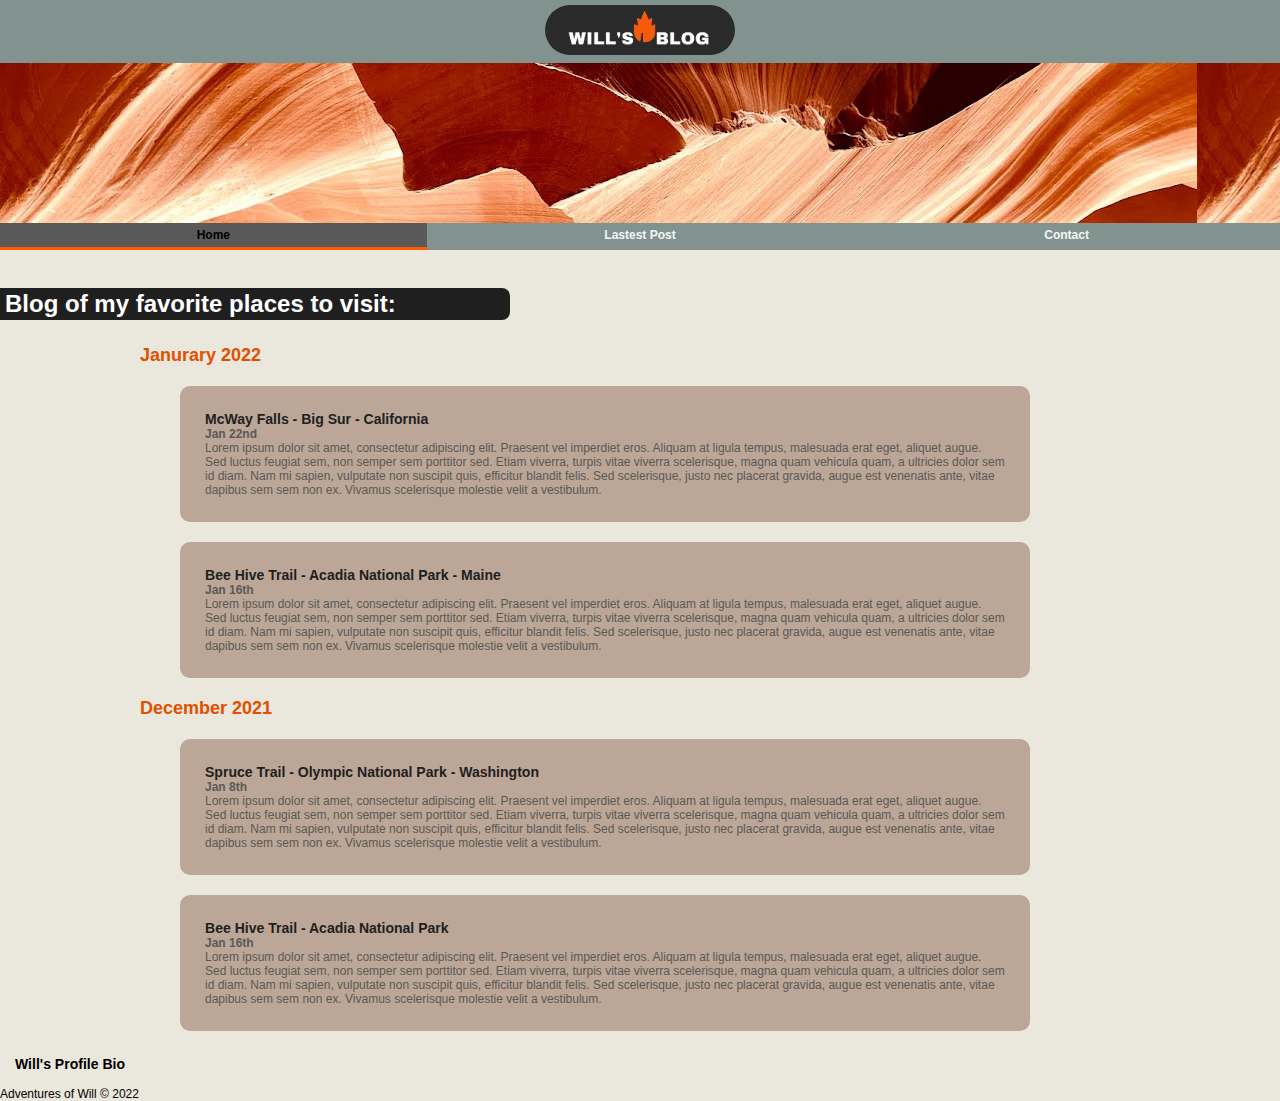
==== index.html @ 11fbdb98 "First commit" ====
<!DOCTYPE html>
<html lang="en">
<head>
    <meta charset="UTF-8">
    <meta http-equiv="X-UA-Compatible" content="IE=edge">
    <meta name="viewport" content="width=device-width, initial-scale=1.0">
    <link rel="stylesheet" href="styles.css">
    <link rel="stylesheet" href="posts.css">
    <link rel="stylesheet" href="headerfooter.css">

    <title>Will's Favorite Places Blog</title>
</head>
<body>
    <header>
        <div id="logo-wrapper"><a href="index.html"><img id="site_logo" src="will_blog_logo.png" alt="main blog logo Will's blog"></a></div>
        <div class="header">
        </div>
        <nav>
            <ul>
                <li><a class="current-page" href=#>Home</a></li>
                <li><a href="latest.html">Lastest Post</a></li>
                <li><a href=contact.html>Contact</a></li>
            </ul>
        </nav>
    </header>

    <main>
        <h1>Blog of my favorite places to visit:</h1>
        <div class="container">
            <div class="post-container">
                <h2>Janurary 2022</h2>
                <article class="blog-post">
                    <h3>McWay Falls - Big Sur - California</h3>
                    <h4>Jan 22nd</h4>
                    <p> Lorem ipsum dolor sit amet, consectetur adipiscing elit. Praesent vel imperdiet eros. 
                        Aliquam at ligula tempus, malesuada erat eget, aliquet augue. Sed luctus feugiat sem, 
                        non semper sem porttitor sed. Etiam viverra, turpis vitae viverra scelerisque, magna 
                        quam vehicula quam, a ultricies dolor sem id diam. Nam mi sapien, vulputate non suscipit 
                        quis, efficitur blandit felis. Sed scelerisque, justo nec placerat gravida, augue est 
                        venenatis ante, vitae dapibus sem sem non ex. Vivamus scelerisque molestie velit a vestibulum.</p>
                </article>
                <article class="blog-post">
                    <h3>Bee Hive Trail - Acadia National Park - Maine</h3>
                    <h4>Jan 16th</h4>
                    <p> Lorem ipsum dolor sit amet, consectetur adipiscing elit. Praesent vel imperdiet eros. 
                        Aliquam at ligula tempus, malesuada erat eget, aliquet augue. Sed luctus feugiat sem, 
                        non semper sem porttitor sed. Etiam viverra, turpis vitae viverra scelerisque, magna 
                        quam vehicula quam, a ultricies dolor sem id diam. Nam mi sapien, vulputate non suscipit 
                        quis, efficitur blandit felis. Sed scelerisque, justo nec placerat gravida, augue est 
                        venenatis ante, vitae dapibus sem sem non ex. Vivamus scelerisque molestie velit a vestibulum.</p>
                </article>
                <h2>December 2021</h2>
                <article class="blog-post">
                    <h3>Spruce Trail - Olympic National Park - Washington</h3>
                    <h4>Jan 8th</h4>
                    <p> Lorem ipsum dolor sit amet, consectetur adipiscing elit. Praesent vel imperdiet eros. 
                        Aliquam at ligula tempus, malesuada erat eget, aliquet augue. Sed luctus feugiat sem, 
                        non semper sem porttitor sed. Etiam viverra, turpis vitae viverra scelerisque, magna 
                        quam vehicula quam, a ultricies dolor sem id diam. Nam mi sapien, vulputate non suscipit 
                        quis, efficitur blandit felis. Sed scelerisque, justo nec placerat gravida, augue est 
                        venenatis ante, vitae dapibus sem sem non ex. Vivamus scelerisque molestie velit a vestibulum.</p>
                </article>
                <article class="blog-post">
                    <h3>Bee Hive Trail - Acadia National Park</h3>
                    <h4>Jan 16th</h4>
                    <p> Lorem ipsum dolor sit amet, consectetur adipiscing elit. Praesent vel imperdiet eros. 
                        Aliquam at ligula tempus, malesuada erat eget, aliquet augue. Sed luctus feugiat sem, 
                        non semper sem porttitor sed. Etiam viverra, turpis vitae viverra scelerisque, magna 
                        quam vehicula quam, a ultricies dolor sem id diam. Nam mi sapien, vulputate non suscipit 
                        quis, efficitur blandit felis. Sed scelerisque, justo nec placerat gravida, augue est 
                        venenatis ante, vitae dapibus sem sem non ex. Vivamus scelerisque molestie velit a vestibulum.</p>
                </article>
            </div>
            
            <aside>
                <h3>Will's Profile Bio</h3>
            </aside>
        </div>
    </main>

    <footer>
        <p>Adventures of Will &#169; 2022</p>
    </footer>
</body>
</html>
---- styles.css ----
html {
    font-size: 12px;;
}

body {
    background-color: #EAE7DC;
}

.post-container {
    width: 80%;
    margin: 2% auto;
    /* border: 2px red solid; */
}

.container {
    margin: 15px;
}

main h1 { 
    color: white;
    background-color: rgb(31, 31, 31);
    padding: 2px 5px;
    border-radius: 0 8px 8px 0;
    margin: 3% 40% 0 0;
    max-width: 500px;;
}
---- posts.css ----
.blog-post {
    background-color: #bca697;
    padding: 2.5% 2.5%;
    margin: 2% 0 2% 4%;
    border-radius: 10px;
    color: #5a5956;
    max-width: 800px;
}

.blog-post h3 {
    color: rgb(31, 31, 31);
}

.post-container h2 {
    color: rgb(227, 79, 0);
}
---- headerfooter.css ----
* {
    margin: 0;
    padding: 0;
    font-family: Verdana, Geneva, Tahoma, sans-serif;
}

header {
    background-repeat: round;
    color: #ffffff;
    height: 250px;
    display: flex;
    flex-direction: column;
}

.header {
        background-image: url("header.jpg");
        width: 100%;
        height: 100%;
        flex-direction: column;
}

#logo-wrapper {
    display: flex;
    justify-content: center;
    background-color: #82938f;
}

#site_logo {
height: 50px;
padding: 5px;
border-radius: 45px;
}

nav {
    width: 100vw;
}

.current-page {
    border-bottom: 3px rgb(255, 91, 3) solid;
    background-color: #595959;
    color: black;
    /* box-shadow: 0 1px 3px 3px rgb(171, 37, 0); */
}

ul {
    display: flex;
    background-color: #8E8D8A ;
    justify-content: space-around;
}

li {
    list-style-type: none;
    width: 33.3333%;
    text-align: center;
}

nav a {
    display: block;
    padding: 5px 0;
    width: 100%;
    background-color: #82938f;
    text-decoration: none;
    color: whitesmoke;
    font-weight: bold;
}
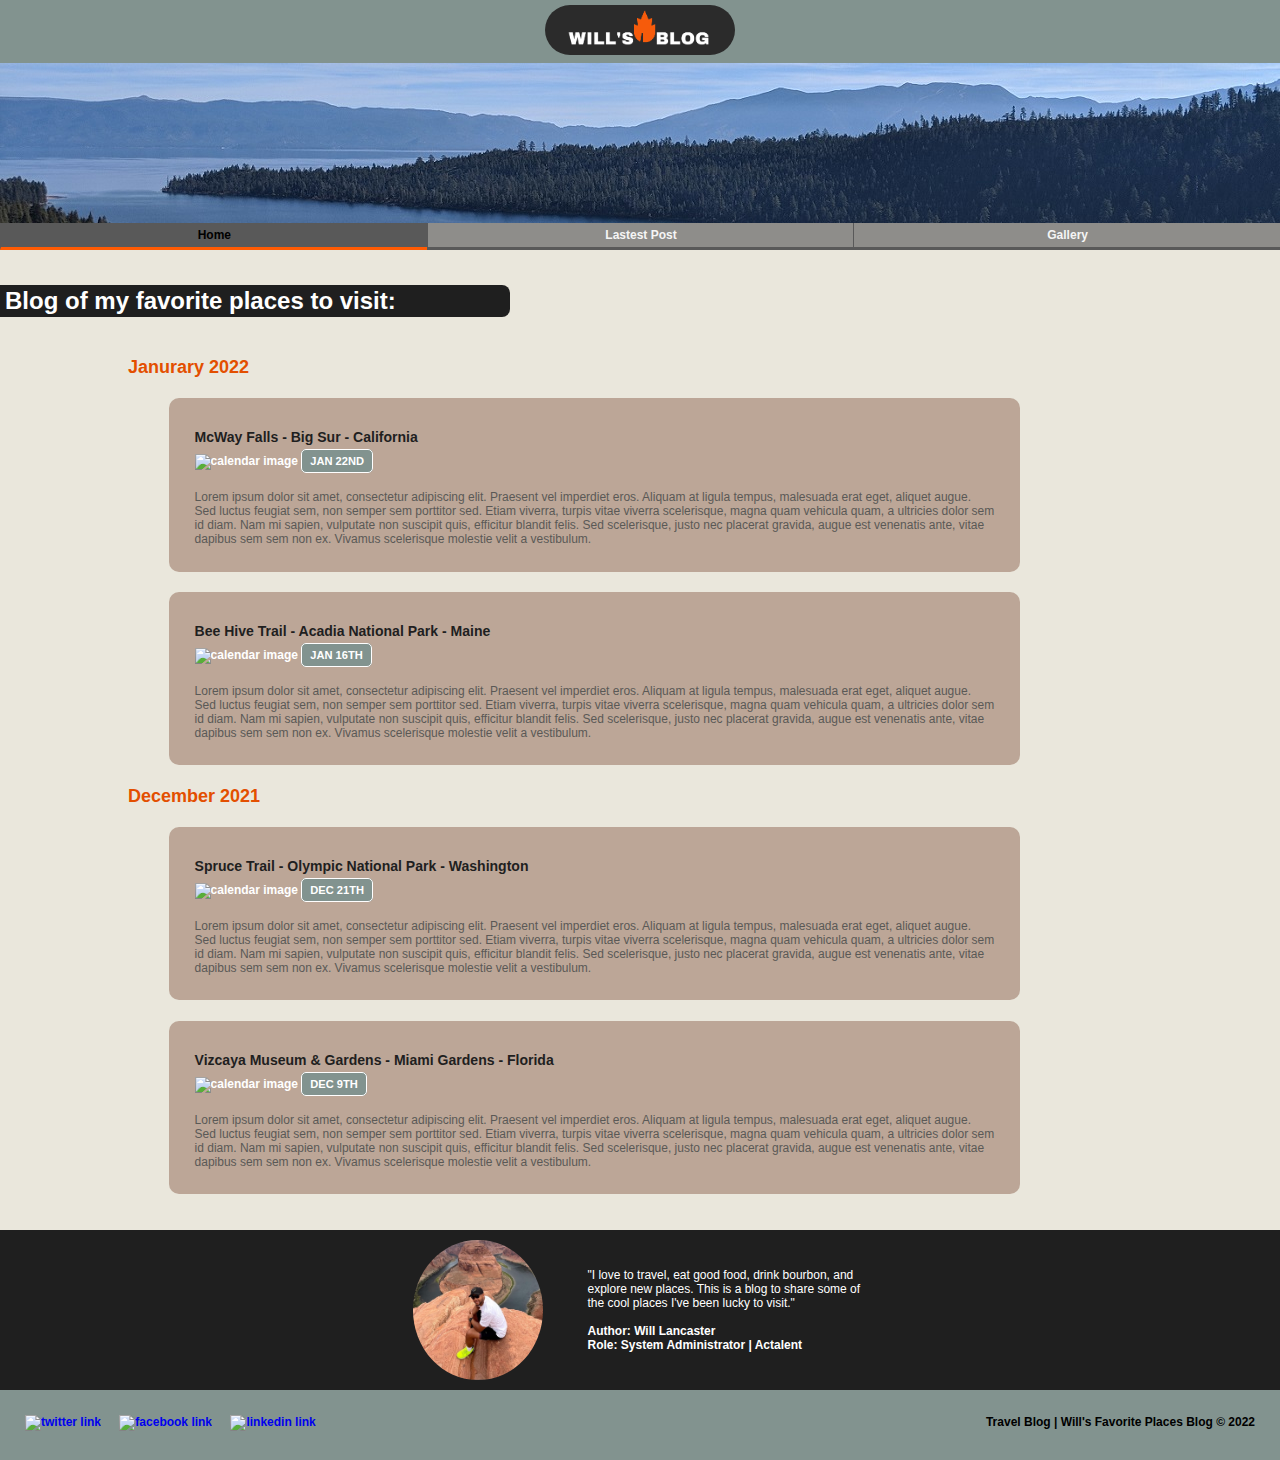
==== commit f0276d21: "Added additional project files and remove old content. Uploading latest version." ====
--- a/index.html
+++ b/index.html
@@ -19,7 +19,7 @@
             <ul>
                 <li><a class="current-page" href=#>Home</a></li>
                 <li><a href="latest.html">Lastest Post</a></li>
-                <li><a href=contact.html>Contact</a></li>
+                <li><a href="gallery.html">Gallery</a></li>
             </ul>
         </nav>
     </header>
@@ -31,7 +31,11 @@
                 <h2>Janurary 2022</h2>
                 <article class="blog-post">
                     <h3>McWay Falls - Big Sur - California</h3>
-                    <h4>Jan 22nd</h4>
+                    <h4><img src="https://cdn4.iconfinder.com/data/icons/small-n-flat/24/calendar-512.png" alt="calendar image">
+                        <!-- The requirement asked for buttons to be used on the blog post. I nested a a tag to accomplish this without JS.
+                        Typically for "buttons" I would style the <a> tag.  -->
+                        <button><a href="latest.html"> Jan 22nd</a></button>
+                    </h4>
                     <p> Lorem ipsum dolor sit amet, consectetur adipiscing elit. Praesent vel imperdiet eros. 
                         Aliquam at ligula tempus, malesuada erat eget, aliquet augue. Sed luctus feugiat sem, 
                         non semper sem porttitor sed. Etiam viverra, turpis vitae viverra scelerisque, magna 
@@ -41,7 +45,9 @@
                 </article>
                 <article class="blog-post">
                     <h3>Bee Hive Trail - Acadia National Park - Maine</h3>
-                    <h4>Jan 16th</h4>
+                    <h4><img src="https://cdn4.iconfinder.com/data/icons/small-n-flat/24/calendar-512.png" alt="calendar image">
+                        <button><a href="#"> Jan 16th</a></button>
+                    </h4>
                     <p> Lorem ipsum dolor sit amet, consectetur adipiscing elit. Praesent vel imperdiet eros. 
                         Aliquam at ligula tempus, malesuada erat eget, aliquet augue. Sed luctus feugiat sem, 
                         non semper sem porttitor sed. Etiam viverra, turpis vitae viverra scelerisque, magna 
@@ -52,7 +58,9 @@
                 <h2>December 2021</h2>
                 <article class="blog-post">
                     <h3>Spruce Trail - Olympic National Park - Washington</h3>
-                    <h4>Jan 8th</h4>
+                    <h4><img src="https://cdn4.iconfinder.com/data/icons/small-n-flat/24/calendar-512.png" alt="calendar image">
+                        <button><a href="#"> Dec 21th</a></button>
+                    </h4>
                     <p> Lorem ipsum dolor sit amet, consectetur adipiscing elit. Praesent vel imperdiet eros. 
                         Aliquam at ligula tempus, malesuada erat eget, aliquet augue. Sed luctus feugiat sem, 
                         non semper sem porttitor sed. Etiam viverra, turpis vitae viverra scelerisque, magna 
@@ -61,8 +69,10 @@
                         venenatis ante, vitae dapibus sem sem non ex. Vivamus scelerisque molestie velit a vestibulum.</p>
                 </article>
                 <article class="blog-post">
-                    <h3>Bee Hive Trail - Acadia National Park</h3>
-                    <h4>Jan 16th</h4>
+                    <h3>Vizcaya Museum & Gardens - Miami Gardens - Florida</h3>
+                    <h4><img src="https://cdn4.iconfinder.com/data/icons/small-n-flat/24/calendar-512.png" alt="calendar image">
+                        <button><a href="#"> Dec 9th</a></button>
+                    </h4>
                     <p> Lorem ipsum dolor sit amet, consectetur adipiscing elit. Praesent vel imperdiet eros. 
                         Aliquam at ligula tempus, malesuada erat eget, aliquet augue. Sed luctus feugiat sem, 
                         non semper sem porttitor sed. Etiam viverra, turpis vitae viverra scelerisque, magna 
@@ -71,15 +81,26 @@
                         venenatis ante, vitae dapibus sem sem non ex. Vivamus scelerisque molestie velit a vestibulum.</p>
                 </article>
             </div>
-            
-            <aside>
-                <h3>Will's Profile Bio</h3>
-            </aside>
         </div>
     </main>
-
+        <aside class="bio-section">
+            <img id="bio-photo" src="profile.pic.jpg" alt="will profile">
+            <p id="bio-fact"> "I love to travel, eat good food, drink bourbon, and explore new places. This is a blog to share some of the cool places I've been lucky to visit." 
+            <br><br><span> Author: Will Lancaster <br> Role: System Administrator | Actalent</span></p>
+        </aside>
     <footer>
-        <p>Adventures of Will &#169; 2022</p>
+        <div class="socials">
+            <a target="_blank" href="https://twitter.com">
+                <img src="https://cdn2.iconfinder.com/data/icons/social-media-2285/512/1_Twitter_colored_svg-512.png" alt="twitter link">
+            </a>
+            <a target="_blank" href="https://facebook.com">
+                <img src="https://cdn2.iconfinder.com/data/icons/social-media-2285/512/1_Facebook2_colored_svg-512.png" alt="facebook link">
+            </a>
+            <a target="_blank" href="https://linkedin.com">
+                <img src="https://cdn2.iconfinder.com/data/icons/social-media-2285/512/1_Linkedin_unofficial_colored_svg-512.png" alt="linkedin link">
+            </a>
+        </div>
+        <p>Travel Blog | Will's Favorite Places Blog &#169; 2022</p>
     </footer>
 </body>
 </html>--- a/styles.css
+++ b/styles.css
@@ -1,19 +1,27 @@
+* {
+    margin: 0;
+    padding: 0;
+}
+
 html {
-    font-size: 12px;;
+    font-size: 12px;
 }
 
 body {
+    font-family: Verdana, Geneva, Tahoma, sans-serif;
     background-color: #EAE7DC;
+    display: flex;
+    flex-direction: column;
+    height: 100vh;
 }
 
 .post-container {
-    width: 80%;
-    margin: 2% auto;
-    /* border: 2px red solid; */
+    width: 80vw;
+    margin: 10px auto;
 }
 
 .container {
-    margin: 15px;
+    padding: 15px;
 }
 
 main h1 { 
@@ -21,6 +29,93 @@
     background-color: rgb(31, 31, 31);
     padding: 2px 5px;
     border-radius: 0 8px 8px 0;
-    margin: 3% 40% 0 0;
-    max-width: 500px;;
+    margin: 35px 0 15px 0;
+    max-width: 500px;
+}
+
+.bio-section {
+    width: 100vw;
+    min-width: 60vw;
+    display: grid;
+    grid-template-columns: 150px 300px;
+    column-gap: 5px;
+    align-items: center;
+    justify-content: center;
+    background-color: rgb(31, 31, 31);
+    color: white;
+    padding: 10px 0;
+}
+
+aside img {
+    width: 20vw;
+    max-width: 130px;
+    border-radius: 50%;
+}
+
+#bio-fact {
+    margin-left: 20px;
+}
+
+#bio-fact span {
+    font-weight: 900;
+}
+
+.gallery {
+    display: grid;
+    grid-template-columns: 1fr 1fr 1fr;
+    grid-template-rows: 1fr 1fr ;
+    width: 800px;
+    margin: 50px auto 20px auto;
+    border: black 3px solid;
+}
+
+.gallery img {
+    height: 200px;
+}
+
+#photo-gallery {
+    max-width: 250px;
+}
+
+#latest-flag {
+    max-width: 300px;
+}
+
+.gallery-text {
+    width: 75vw;
+    margin: 5px auto 40px auto;;
+}
+
+@media (max-width: 600px) {
+    .bio-section {
+        display: flex;
+        flex-direction: column;
+    }
+    aside img {
+        margin: 0 0 15px 0;
+    }
+}
+
+@media (max-width: 460px) {
+    .bio-section {
+        font-size: 0.6em;
+    }
+    #bio-fact {
+        width: 70%;
+    }
+}
+
+@media (max-width: 825px) {
+    .gallery {
+        display: flex;
+        flex-direction: column;
+        width: 350px;
+        border: none;
+    }
+    .gallery img {
+        margin-bottom: 20px;
+    }
+    .gallery img:last-child {
+        margin-bottom: 10px;
+    }
 }--- a/posts.css
+++ b/posts.css
@@ -1,5 +1,3 @@
-
-
 .blog-post {
     background-color: #bca697;
     padding: 2.5% 2.5%;
@@ -9,11 +7,75 @@
     max-width: 800px;
 }
 
+.blog-post p {
+    margin-top: 20px;
+}
+
+h3 {
+    margin-top: 5px;
+}
+
+h4 {
+    margin: 8px 0;
+    color: white;
+}
+
+h4 a {
+    color: white;
+}
+
+h4 a:hover,
+h4 a:focus {
+    color: rgb(227, 79, 0);
+}
+
 .blog-post h3 {
     color: rgb(31, 31, 31);
+}
+
+h4 img {
+    height: 20px;
+}
+
+h4 button {
+    padding: 0;
+    border: none;
+    background-color: rgba(255, 255, 255, 0);
+}
+
+button a {
+    border-radius: 5px;
+    font-size: smaller;
+    font-weight: 900;
+    padding: 5px 8px;
+    text-decoration: none;
+    background-color: #82938f;
+    margin-bottom: 15px;
+    text-transform: uppercase;
+    border: 1px solid rgb(255, 255, 255);
+}
+
+button a:hover,
+button a:focus {
+    border: 1px solid rgb(227, 79, 0);
+    color: rgb(227, 79, 0);
+    padding: 6px 9px;
 }
 
 .post-container h2 {
     color: rgb(227, 79, 0);
 }
 
+#post-image {
+    width: 100%;
+    border: 1px white solid;
+}
+
+.blog-post figcaption {
+    margin: 0 10px 10px 10px;
+    text-align: center;
+    font: italic;
+    font-weight: lighter;
+    color: white;
+    background-color: rgba(63, 63, 63, 0.509);
+}--- a/headerfooter.css
+++ b/headerfooter.css
@@ -1,9 +1,3 @@
-* {
-    margin: 0;
-    padding: 0;
-    font-family: Verdana, Geneva, Tahoma, sans-serif;
-}
-
 header {
     background-repeat: round;
     color: #ffffff;
@@ -14,15 +8,15 @@
 
 .header {
         background-image: url("header.jpg");
-        width: 100%;
-        height: 100%;
-        flex-direction: column;
+        width: 100vw;
+        height: 100vh;
 }
 
 #logo-wrapper {
     display: flex;
     justify-content: center;
     background-color: #82938f;
+    width: 100vw
 }
 
 #site_logo {
@@ -39,18 +33,29 @@
     border-bottom: 3px rgb(255, 91, 3) solid;
     background-color: #595959;
     color: black;
-    /* box-shadow: 0 1px 3px 3px rgb(171, 37, 0); */
+}
+
+ul a:hover,
+ul a:focus {
+    border-bottom: 3px rgb(255, 255, 255) solid;
+    background-color: #9d9d9d;
 }
 
 ul {
     display: flex;
-    background-color: #8E8D8A ;
     justify-content: space-around;
+}
+
+ul a{
+    border-left: 1px #595959 solid;
+    border-right: 1px #595959 solid;
+    border-bottom: 3px #595959 solid;
+    background-color: #8E8D8A;
 }
 
 li {
     list-style-type: none;
-    width: 33.3333%;
+    width: 33.3333vw;
     text-align: center;
 }
 
@@ -58,11 +63,49 @@
     display: block;
     padding: 5px 0;
     width: 100%;
-    background-color: #82938f;
     text-decoration: none;
     color: whitesmoke;
     font-weight: bold;
 }
 
+footer {
+    background-color: #82938f;
+    height: 45px;
+    width: 100vw;
+    text-align: center;
+    padding-top: 25px;
+    font-weight: 900;
+    margin-top: auto;
+    min-height: 45px;
+    display: flex;
+    flex-direction: row;
+    justify-content: space-between;
+}
 
+.socials {
+    padding-left: 10px;
+}
 
+.socials img {
+    width: 25px;
+    margin-left: 15px;
+}
+
+.socials a {
+    text-decoration: none;
+}
+
+footer p {
+    padding-right: 25px;
+}
+
+@media(max-width: 600px) {
+    footer p {
+        font-size: 0.8em;
+        text-align: center;
+        padding-right: 45px;
+    }
+    .socials img {
+        display: none;
+    }
+}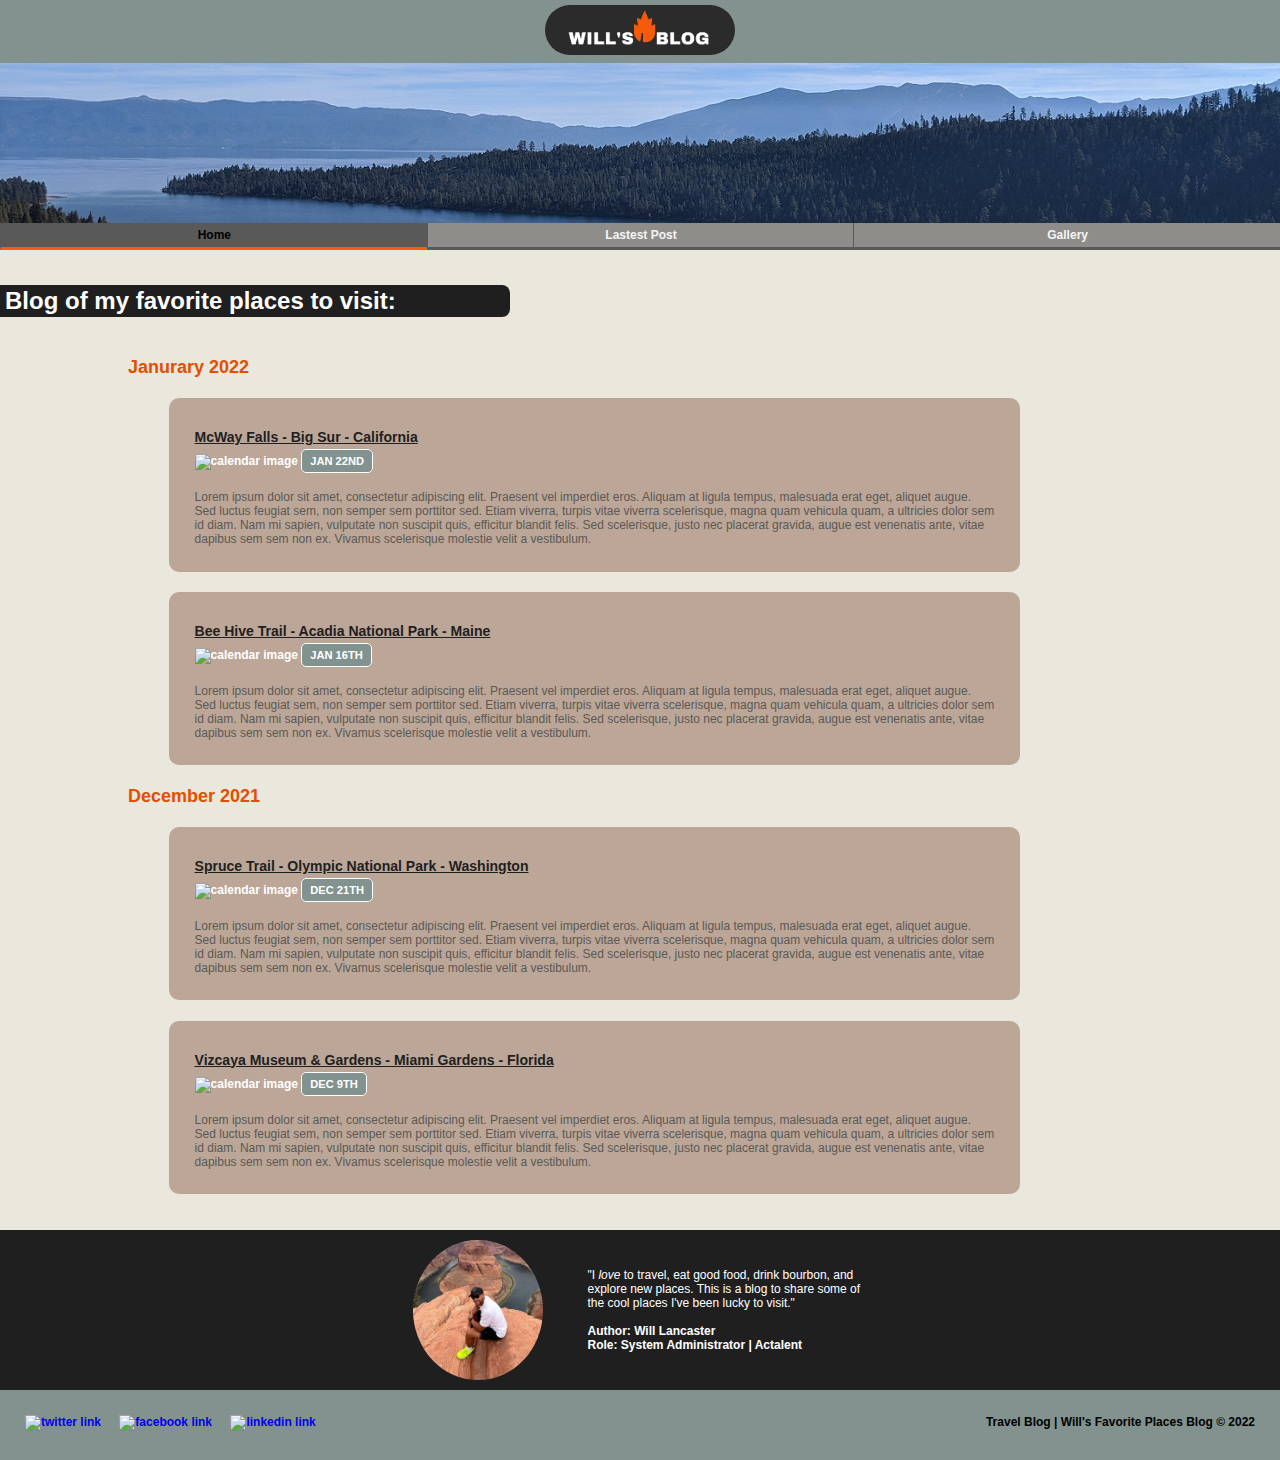
==== commit 5d9c6b0e: "adjusted the file structurem modified the structure of my css files and added some elements into htm" ====
--- a/index.html
+++ b/index.html
@@ -4,22 +4,20 @@
     <meta charset="UTF-8">
     <meta http-equiv="X-UA-Compatible" content="IE=edge">
     <meta name="viewport" content="width=device-width, initial-scale=1.0">
-    <link rel="stylesheet" href="styles.css">
-    <link rel="stylesheet" href="posts.css">
-    <link rel="stylesheet" href="headerfooter.css">
+    <link rel="stylesheet" href="css/styles.css">
 
     <title>Will's Favorite Places Blog</title>
 </head>
 <body>
     <header>
-        <div id="logo-wrapper"><a href="index.html"><img id="site_logo" src="will_blog_logo.png" alt="main blog logo Will's blog"></a></div>
+        <div id="logo-wrapper"><a href="index.html"><img id="site_logo" src="images/will_blog_logo.png" alt="main blog logo Will's blog"></a></div>
         <div class="header">
         </div>
         <nav>
             <ul>
                 <li><a class="current-page" href=#>Home</a></li>
-                <li><a href="latest.html">Lastest Post</a></li>
-                <li><a href="gallery.html">Gallery</a></li>
+                <li><a href="pages/latest.html">Lastest Post</a></li>
+                <li><a href="pages/gallery.html">Gallery</a></li>
             </ul>
         </nav>
     </header>
@@ -30,11 +28,11 @@
             <div class="post-container">
                 <h2>Janurary 2022</h2>
                 <article class="blog-post">
-                    <h3>McWay Falls - Big Sur - California</h3>
+                    <h3><u>McWay Falls - Big Sur - California</u></h3>
                     <h4><img src="https://cdn4.iconfinder.com/data/icons/small-n-flat/24/calendar-512.png" alt="calendar image">
                         <!-- The requirement asked for buttons to be used on the blog post. I nested a a tag to accomplish this without JS.
                         Typically for "buttons" I would style the <a> tag.  -->
-                        <button><a href="latest.html"> Jan 22nd</a></button>
+                        <button><a href="pages/latest.html"> Jan 22nd</a></button>
                     </h4>
                     <p> Lorem ipsum dolor sit amet, consectetur adipiscing elit. Praesent vel imperdiet eros. 
                         Aliquam at ligula tempus, malesuada erat eget, aliquet augue. Sed luctus feugiat sem, 
@@ -44,7 +42,7 @@
                         venenatis ante, vitae dapibus sem sem non ex. Vivamus scelerisque molestie velit a vestibulum.</p>
                 </article>
                 <article class="blog-post">
-                    <h3>Bee Hive Trail - Acadia National Park - Maine</h3>
+                    <h3><u>Bee Hive Trail - Acadia National Park - Maine</u></h3>
                     <h4><img src="https://cdn4.iconfinder.com/data/icons/small-n-flat/24/calendar-512.png" alt="calendar image">
                         <button><a href="#"> Jan 16th</a></button>
                     </h4>
@@ -57,7 +55,7 @@
                 </article>
                 <h2>December 2021</h2>
                 <article class="blog-post">
-                    <h3>Spruce Trail - Olympic National Park - Washington</h3>
+                    <h3><u>Spruce Trail - Olympic National Park - Washington</u></h3>
                     <h4><img src="https://cdn4.iconfinder.com/data/icons/small-n-flat/24/calendar-512.png" alt="calendar image">
                         <button><a href="#"> Dec 21th</a></button>
                     </h4>
@@ -69,7 +67,7 @@
                         venenatis ante, vitae dapibus sem sem non ex. Vivamus scelerisque molestie velit a vestibulum.</p>
                 </article>
                 <article class="blog-post">
-                    <h3>Vizcaya Museum & Gardens - Miami Gardens - Florida</h3>
+                    <h3><u>Vizcaya Museum & Gardens - Miami Gardens - Florida</u></h3>
                     <h4><img src="https://cdn4.iconfinder.com/data/icons/small-n-flat/24/calendar-512.png" alt="calendar image">
                         <button><a href="#"> Dec 9th</a></button>
                     </h4>
@@ -84,8 +82,8 @@
         </div>
     </main>
         <aside class="bio-section">
-            <img id="bio-photo" src="profile.pic.jpg" alt="will profile">
-            <p id="bio-fact"> "I love to travel, eat good food, drink bourbon, and explore new places. This is a blog to share some of the cool places I've been lucky to visit." 
+            <img id="bio-photo" src="images/profile_pic.jpg" alt="will profile">
+            <p id="bio-fact"> "I <em>love</em> to travel, eat good food, drink bourbon, and explore new places. This is a blog to share some of the cool places I've been lucky to visit." 
             <br><br><span> Author: Will Lancaster <br> Role: System Administrator | Actalent</span></p>
         </aside>
     <footer>
--- a/css/styles.css
+++ b/css/styles.css
@@ -0,0 +1,126 @@
+@import 'header.css';
+@import 'footer.css';
+@import 'posts.css';
+
+
+* {
+    margin: 0;
+    padding: 0;
+}
+
+html {
+    font-size: 12px;
+}
+
+body {
+    font-family: Verdana, Geneva, Tahoma, sans-serif;
+    background-color: #EAE7DC;
+    display: flex;
+    flex-direction: column;
+    height: 100vh;
+}
+
+.post-container {
+    width: 80vw;
+    margin: 10px auto;
+}
+
+.container {
+    padding: 15px;
+}
+
+main h1 { 
+    color: white;
+    background-color: rgb(31, 31, 31);
+    padding: 2px 5px;
+    border-radius: 0 8px 8px 0;
+    margin: 35px 0 15px 0;
+    max-width: 500px;
+}
+
+.bio-section {
+    width: 100vw;
+    min-width: 60vw;
+    display: grid;
+    grid-template-columns: 150px 300px;
+    column-gap: 5px;
+    align-items: center;
+    justify-content: center;
+    background-color: rgb(31, 31, 31);
+    color: white;
+    padding: 10px 0;
+}
+
+aside img {
+    width: 20vw;
+    max-width: 130px;
+    border-radius: 50%;
+}
+
+#bio-fact {
+    margin-left: 20px;
+}
+
+#bio-fact span {
+    font-weight: 900;
+}
+
+.gallery {
+    display: grid;
+    grid-template-columns: 1fr 1fr 1fr;
+    grid-template-rows: 1fr 1fr ;
+    width: 800px;
+    margin: 50px auto 20px auto;
+    border: black 3px solid;
+}
+
+.gallery img {
+    height: 200px;
+}
+
+#photo-gallery {
+    max-width: 250px;
+}
+
+#latest-flag {
+    max-width: 300px;
+}
+
+.gallery-text {
+    width: 75vw;
+    margin: 5px auto 40px auto;;
+}
+
+@media (max-width: 600px) {
+    .bio-section {
+        display: flex;
+        flex-direction: column;
+    }
+    aside img {
+        margin: 0 0 15px 0;
+    }
+}
+
+@media (max-width: 460px) {
+    .bio-section {
+        font-size: 0.6em;
+    }
+    #bio-fact {
+        width: 70%;
+    }
+}
+
+@media (max-width: 825px) {
+    .gallery {
+        display: flex;
+        flex-direction: column;
+        width: 350px;
+        border: none;
+    }
+    .gallery img {
+        margin-bottom: 20px;
+    }
+    .gallery img:last-child {
+        margin-bottom: 10px;
+    }
+}